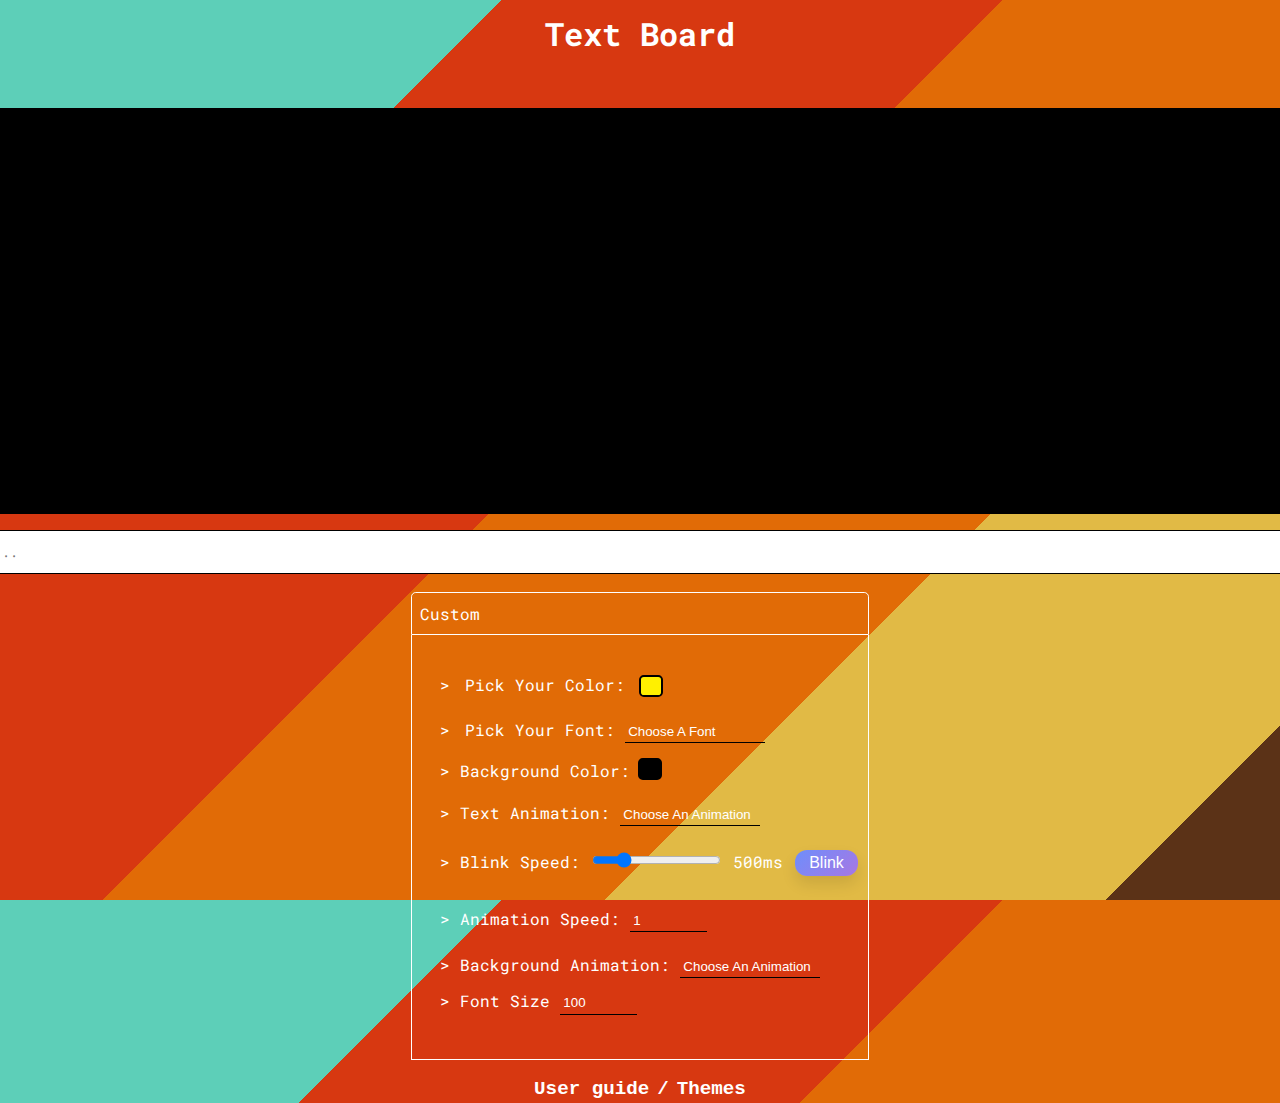
==== src/index.html @ efe5a63c "quality update" ====
<!DOCTYPE html>
<html lang="en">
  <head>
    <!-- Standard form -->
    <meta charset="UTF-8" />
    <meta name="viewport" content="width=device-width, initial-scale=1.0" />
    <meta http-equiv="X-UA-Compatible" content="ie=edge" />
    <title>LED Text Board</title>
    <meta name="description" content="typings.gg is a sleek and modern typing test website. it support many custom themes" />
    <!-- break  standard form -->
    
    <!-- link 2 file css for themes  -->
    <link rel="stylesheet" href="style.css" />
    <link id="theme" rel="stylesheet" href="themes/light.css" />
    <link rel="stylesheet" href="script/style-theme.css">

    <!-- break  -->

  </head>
  <body>
    <header><h1 class="title">Text Board</h1></header>
    <main>
      <div class="container">
        <!-- Display box -->
        <div class="outerbox" id="mycanvas">
          <canvas id="backgroundCanvas"></canvas>
          <canvas id="led-text"></canvas>
        </div>

        <!-- Input field and full screen buttons -->
        <div class="Input_Fullscreen">
          <input type="text" placeholder="Enter your text..." id="Input" />
          <button class="FSbutton">Full Screen</button>
        </div>
      </div>

      <!-- All of the buttons below the input button -->
      <div class="dropdown-menu">
        <input type="checkbox" id="CustomMenu" />
        <label for="CustomMenu">Custom</label>
        <div class="CustomContent">
          <ul>
            <li class="color">
              <span>Pick Your Color: </span>
              <input type="color" id="ColorPicker" value="#FFF000" />
            </li>  
            <li class="font">
              <span>Pick Your Font: </span>
              <select id="FontSelector">
                <option value="" class="default-option" disabled selected>
                  Choose A Font
                </option>
                <option class="danfo" value="danfo">Danfo</option>
                <option class="jaro" value="jaro">Jaro</option>
                <option class="asap" value="asap">Asap</option>
                <option class="ibm" value="ibm">IBM Plex Mono</option>
              </select>
            </li>
            <div class="SBC">
              <li>Background Color:</li>
              <input type="color" id="TCP" class="color-bg" value="#000000" />
            </div>
            <li class="animation">
              <span>Text Animation:</span>
              <select id="AnimSelector" onchange="ani_select()">
                <option value="empty" class="default-option" disabled selected>
                  Choose An Animation
                </option>
                <option value="scroll" id="scroll">Scroll</option>
                <option value="float" id="float">Float</option>
                <option value="reset" style="font-weight: bold" id="reset">Reset</option>
              </select>
            </li>

            <li class="BS">
              Blink Speed: <input type="range" id="slispeed" min="100" max="2000" step="100" value="500">
            <span id="speedValue">500</span>ms <button id="startBlinking">Blink</button>
            <br><br>
            <p id="blinkText"></p>

            <li class="AS">
              Animation Speed:
              <input type="number" name="" id="speed" min="1" value="1" />
            </li>
            <li class="BA">
              <span>Background Animation:</span>
              <select id="BGSelector" onchange="bg_select()">
                <option value="empty" class="default-option" disabled selected>
                  Choose An Animation
                </option>
                <option value="rect" id="R">Rectangles</option>
                <option value="flow" id="F">Flow Field</option>
              </select>
            </li>
            <li class="FS">
              <span>Font Size</span>
              <input type="number" name="" id="size" min="100" value="100"/>
            </li>
            </li>
          </ul>
        </div>
      </div>
    </main>
    <!-- themes function  -->
    <div id="theme-center" class="hidden"> 
      <!-- grayscale    -->
      <div class="back_themeArea">  
        <div id="left-wing" onClick="hideThemeCenter();">< back</div>
        <div id="theme-area"></div>
      </div> 
      <!-- break grayscale  -->
    </div>
    <div id="footer">
      <a href="https://github.com/briano1905/typings#typings" target="_blank" tabindex="3">User guide</a>/
      <div id="show-themes"class="button" onClick="showThemeCenter();" tabindex="4">Themes</div>
    </div>
    <!-- break themes function  -->
    <script src="script.js"></script>
    <script src="bg-animation/flowfield.js"></script>
    <script src="bg-animation/rectangles.js"></script>
    <script src="script/script-theme.js"></script>
  </body>
</html>
---- src/style.css ----
@import url("https://fonts.googleapis.com/css2?family=Roboto+Mono:ital,wght@0,100..700;1,100..700&display=swap");
@import url("https://fonts.googleapis.com/css2?family=Asap:ital,wght@0,100..900;1,100..900&family=Danfo&family=IBM+Plex+Mono:ital,wght@0,100;0,200;0,300;0,400;0,500;0,600;0,700;1,100;1,200;1,300;1,400;1,500;1,600;1,700&family=Jaro:opsz@6..72&display=swap");

body {
/* 
  display: flex;
  flex-direction: column;
  justify-content: space-between;
  height: 100vh;
  font-family: "Roboto Mono", monospace;

  margin: 0;
  min-height: 100vh;
  display: flex;
  flex-direction: column;
  align-items: center;
  justify-content: space-between;
  font-family: Roboto Mono;
  line-height: 1.6rem; */

  background: #5dcfb8; 
  background-image: linear-gradient(
    135deg,
    #5dcfb8 23%,
    #d73811 23%,
    #d73811 46%,
    #e16b06 46%,
    #e16b06 69%,
    #e1ba45 69%,
    #e1ba45 92%,
    #5b3217 92%
  );
  display: flex;
  flex-direction: column;
  justify-content: space-between;
  height: 100vh;
  font-family: "Roboto Mono", monospace;
  margin: 0;
  min-height: 100vh;
  align-items: center;
  line-height: 1.6rem;
}

/* Set background for website  */
.title {
  color: #ffffff;

}
.dropdown-menu label{
  color: #ffffff;
  border-color: #ffffff;
  border: 1px solid white;

}

.CustomContent {
  color: #ffffff;
  border-color: #ffffff;
  border: 1px solid white;

}
#FontSelector {
  color: #ffffff;
}
#AnimSelector {
  color: #ffffff;
}
#speed {
  color: #ffffff;
}
#footer {
  color: #ffffff;
}
#left-wing {
  color: white;
}

#size{
  color: white;
}

/* End  */

.container {
  display: flex;
  flex-direction: column;
  width: auto;
  padding-inline: 4rem;
}

.title {
  display: flex;
  flex-direction: row;
  justify-content: center;
  align-items: center;
}

/*outer box*/
.outerbox {
  position: relative; /* Changed to relative */
  display: flex;
  justify-content: center;
  align-items: center;
  border: 3px solid black;
  width: auto;
  height: 25rem;
  background-color: black; /* Initial background color */
  border-radius: 2rem;
  margin-top: 2.5rem;
  margin-bottom: 1rem;
  overflow: hidden; /* Added to prevent overflow */
}

/*LED Text*/
#led-text {
  position: absolute; /* Added to overlay on top of background canvas */
  color: black;
  width: 100%;
  height: 100%;
}

/* Background Canvas */
#backgroundCanvas {
  position: absolute; /* Added to ensure it fills the outer box */
  width: 100%;
  height: 100%;
}

/*Input text and fullscreen button*/
.Input_Fullscreen {
  display: flex;
  justify-content: space-evenly;
  align-items: center;
  width: 100%;
}


#Input {
  width: 91rem;
  height: 2rem;
  font-family: "Roboto Mono", monospace;
  border: 1px solid black;
  border-radius: 0.3rem;
  padding: 0.3rem;
  transition: all 1s;
}

.FSbutton {
  font-family: "Roboto Mono", monospace;
  height: 2.7rem;
  padding: 0.3rem;
  border: 1px solid black;
  border-radius: 0.3rem;
  font-weight: bold;
  background-color: white;
  transition: all 0.3s;
  margin-left: 1rem;
}

/*Input field effect*/
#Input:not(:placeholder-shown) {
  background-color: whitesmoke;
  font-weight: bold;
}

#Input:focus {
  outline: none;
  box-shadow: 3px 3px 3px grey;
}

/*button effects*/
.FSbutton:hover {
  box-shadow: 3px 3px 3px grey;
}

.FSbutton:active {
  box-shadow: 0px 0px 0px;
  background-color: grey;
  transition-duration: 0.3s;
  color: white;
}

.FSbutton:focus {
  outline: none;
  box-shadow: 3px 3px 3px grey;
}

/*Dropdown Menu*/
.dropdown-menu {
  padding: 0.5rem;
  padding-inline: 3.5rem;
  margin: 0.6rem;
  width: auto;
  display: flex;
  flex-direction: column;
  justify-self: center;
}

.dropdown-menu ul {
  list-style-type: "> ";
}

.dropdown-menu label {
  cursor: pointer;
  /* border: 1px solid black; */
  padding: 0.5rem;
  border-radius: 0.3rem 0.3rem 0 0;
  width: auto;
}

.CustomContent {
  display: flex;
  flex-direction: row;
  padding: 0.5rem;
  /* border: 1px solid black; */
  border-top: 0px;
  max-height: auto;
}

#CustomMenu {
  display: none; /*hide checkbox */
}

/*Content*/
/*Color Picker*/
.color {
  padding: 0.3rem;
  margin-bottom: 10px;
}

#ColorPicker {
  position: relative;
  top: 6px;
  appearance: none;
  -moz-appearance: none;
  -webkit-appearance: none;
  background-color: transparent;
  cursor: pointer;
  height: 2rem;
  width: 2rem;
  border: none;
}

#ColorPicker::-webkit-color-swatch {
  border: 2px solid black;
  border-radius: 0.3rem;
}

#ColorPicker::-moz-color-swatch {
  border: 2px solid black;
  border-radius: 0.3rem;
}

.font {
  padding: 0.3rem;
  margin-bottom: 10px;
}

/*Font Selector*/
#FontSelector {
  border: none;
  appearance: none;
  -moz-appearance: none;
  -webkit-appearance: none;
  background-color: transparent;
  border-bottom: 1.5px solid black;
  padding: 0.2rem;
  cursor: pointer;
  width: 140px;
}

#FontSelector:focus {
  outline: none;
  border-bottom: 2px solid skyblue;
}

/*Font Type*/
.danfo {
  font-family: "Danfo", sans-serif;
}

.jaro {
  font-family: "Jaro", sans-serif;
}

.asap {
  font-family: "Asap", sans-serif;
  font-weight: 600;
}

.ibm {
  font-family: "IBM Plex Mono", monospace;
}

#AnimSelector {
  border: none;
  appearance: none;
  -moz-appearance: none;
  -webkit-appearance: none;
  background-color: transparent;
  border-bottom: 1.5px solid black;
  padding: 0.2rem;
  cursor: pointer;
  width: 140px;
}

#AnimSelector:focus {
  outline: none;
  border-bottom: 2px solid skyblue;
}

#speed {
  margin-bottom: 10px;
  border: none;
  appearance: none;
  -moz-appearance: none;
  -webkit-appearance: none;
  background-color: transparent;
  border-bottom: 1.5px solid black;
  padding: 0.2rem;
  width: 70px;
}

#speed:focus {
  outline: none;
  border-bottom: 2px solid skyblue;
}

footer {
  position: static;
  display: flex;
  flex-direction: column;
  align-items: center;
  justify-content: center; /* Add the missing value here */
  font-family: "Roboto Mono", monospace;
  padding: 1rem;
}

.SBC {
  display: flex;
  margin-bottom: 10px;
}

#TCP {
  position: relative;
  appearance: none;
  -moz-appearance: none;
  -webkit-appearance: none;
  background-color: transparent;
  height: 2rem;
  width: 2rem;
  border: none;
  bottom: 5px;
  margin-left: 4px;
}

#TCP::-webkit-color-swatch {
  border: 2px solid black;
  border-radius: 0.3rem;
}

#TCP::-moz-color-swatch {
  border: 2px solid black;
  border-radius: 0.3rem;
}

.animation {
  margin-bottom: 10px;
}

.BS{
  padding-top: 10px;
}

.AS {
  margin-bottom: 10px;
}

.BA {
  margin-bottom: 10px;
}

#BGSelector {
  border: none;
  appearance: none;
  -moz-appearance: none;
  -webkit-appearance: none;
  background-color: transparent;
  border-bottom: 1.5px solid black;
  padding: 0.2rem;
  width: 140px;
  color: white ;
}

#BGSelector:focus {
  outline: none;
  border-bottom: 2px solid skyblue;
}

#size {
  border: none;
  appearance: none;
  -moz-appearance: none;
  -webkit-appearance: none;
  background-color: transparent;
  border-bottom: 1.5px solid black;
  padding: 0.2rem;
  width: 70px;
}

#size:focus {
  outline: none;
  border-bottom: 2px solid skyblue;
}

.FS {
  margin-bottom: 20px;
}
.danfo {
  color: black;
}
.jaro {
  color: black;
}
.asap{
  color: black;
}
.ibm {
  color: black;
}
#scroll {
  color: black;
}
#float {
  color: black;
}
#reset {
  color: black;
}
#R {
  color: black;
}
#F {
  color: black;
}

#startBlinking {
  background: linear-gradient(135deg, #6e8efb, #a777e3);
  border: none;
  color: white;
  padding: 4px 14px;
  text-align: center;
  text-decoration: none;
  display: inline-block;
  font-size: 16px;
  margin: 4px 2px;
  cursor: pointer;
  border-radius: 12px;
  transition: background 0.3s, transform 0.3s, box-shadow 0.3s;
  box-shadow: 0 8px 15px rgba(0, 0, 0, 0.1);
}

#startBlinking:hover {
  background: linear-gradient(135deg, #a777e3, #6e8efb);
  transform: scale(1.1);
  box-shadow: 0 12px 20px rgba(0, 0, 0, 0.2);
}

#blinkText {
  font-size: 24px;
  font-weight: bold;
  color: #333;
  display: none;
}
---- src/script/style-theme.css ----
/* import theme */

 /* button back on when pop up */
 *[onclick] {
    cursor: pointer;
  }

  #theme-center {
    position: absolute;
    min-height: 120%;
    min-width: 100%;
    fill: rgb(70, 66, 66);
    background-color: rgba(50, 51, 50, 0.5); /* Green background with 50% opacity */
  }

  .back_themeArea {
    display: flex;
    margin-top: 67px;
    flex-direction: column;
    justify-content: center; /* Center items vertically */
    align-items: center; /* Center items horizontally */
}

#left-wing {
    align-self: flex-start; /* Align < back to the start */
    margin-bottom: auto; /* Push it to the top */
    margin-left: 200px; /* Adjust as needed for spacing */
    cursor: pointer; /* Make it look clickable */
}


  
  #theme-area{
    margin-top: 1rem;
    padding: 1.4rem 1rem;
    border-radius: 0.4rem;
    background: #eaeaea;
    display: grid;
    grid-gap: 1rem;
    grid-template-columns: 1fr 1fr 1fr 1fr;
    height: 38vh;
    width: 100rem;

  }
  
  .theme-button{
    padding: 1rem 0;
    background: gray;
    border-radius: 0.4rem;
    text-align: center;
    font-size: .8rem;
  }
  
  .theme-button:hover{
    cursor: pointer;
    box-shadow: inset 0 0 100px 100px rgba(255, 255, 255, 0.2);
  }
  
  #footer {
    margin-bottom: 1.2rem;
    display: flex;
    font-size: larger;
    font-weight: 800;
    font-family: 'Courier New', Courier, monospace;
  }
  
  #footer *{
    text-decoration: none;
    margin: 0 .5rem;
    color: inherit;
  }
  
  #footer .button{
    cursor: pointer;
  }
  
  #footer a:visited{
    color: unset;
  }
  
  .hidden{ 
    display: none !important;
  }
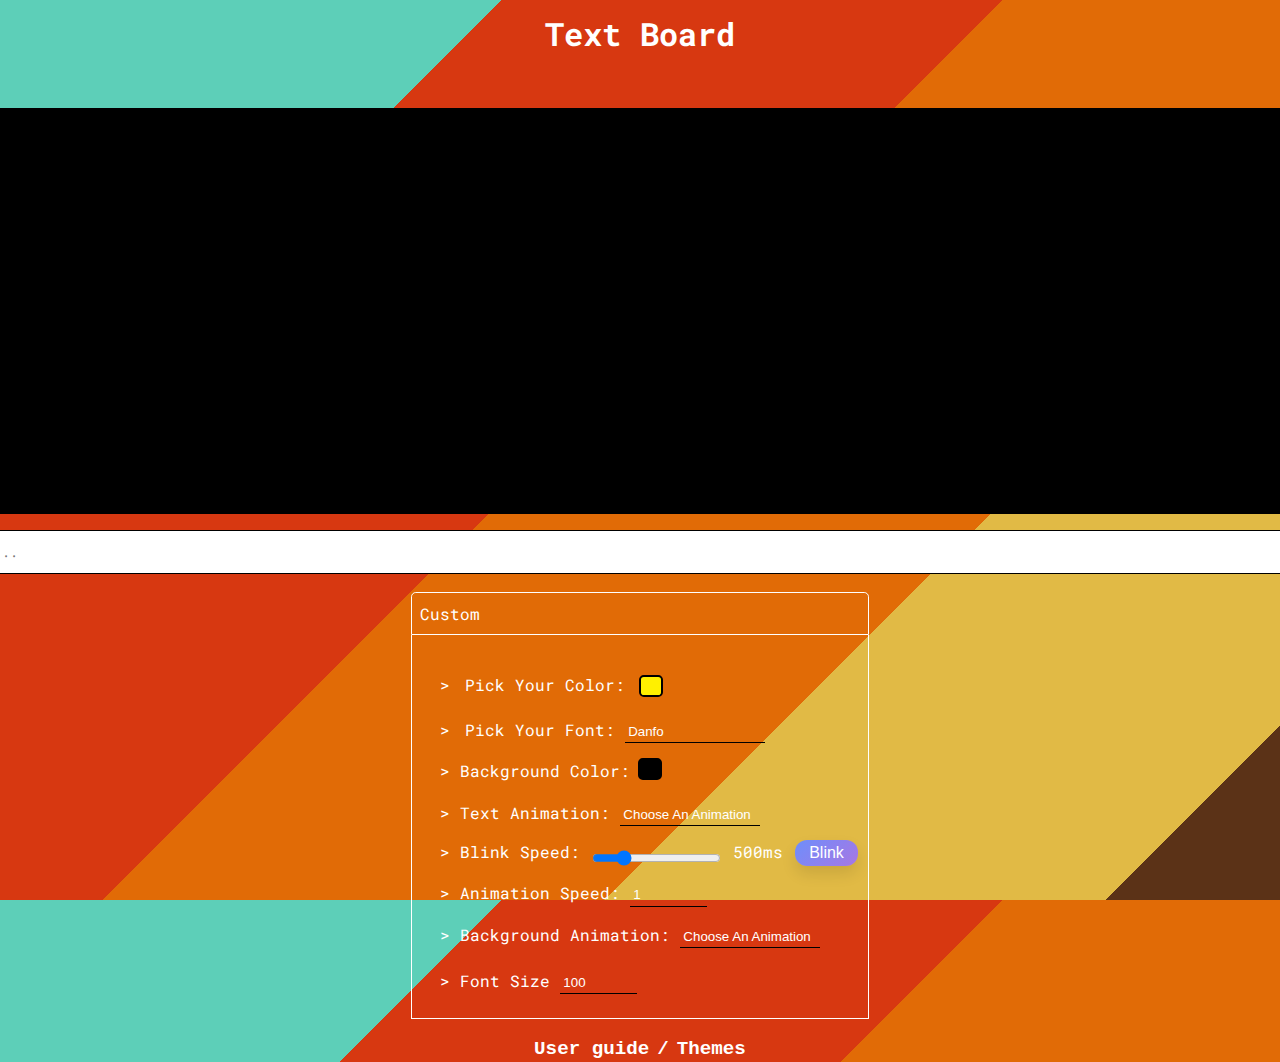
==== commit b70f85bc: "change option to option-group on font selector" ====
--- a/src/index.html
+++ b/src/index.html
@@ -43,17 +43,18 @@
             <li class="color">
               <span>Pick Your Color: </span>
               <input type="color" id="ColorPicker" value="#FFF000" />
-            </li>  
+            </li>
             <li class="font">
               <span>Pick Your Font: </span>
               <select id="FontSelector">
-                <option value="" class="default-option" disabled selected>
-                  Choose A Font
-                </option>
-                <option class="danfo" value="danfo">Danfo</option>
-                <option class="jaro" value="jaro">Jaro</option>
-                <option class="asap" value="asap">Asap</option>
-                <option class="ibm" value="ibm">IBM Plex Mono</option>
+                <optgroup label="Choose A Font" class="choose_a-font">
+                  <option class="danfo" value="danfo">Danfo</option>
+                  <option class="jaro" value="jaro">Jaro</option>
+                  <option class="asap" value="asap">Asap</option>
+                  <option class="ibm" value="ibm">IBM Plex Mono</option>
+                </optgroup>
+                <optgroup label="Text Effect" class="text_animation">
+                </optgroup>
               </select>
             </li>
             <div class="SBC">
@@ -75,7 +76,6 @@
             <li class="BS">
               Blink Speed: <input type="range" id="slispeed" min="100" max="2000" step="100" value="500">
             <span id="speedValue">500</span>ms <button id="startBlinking">Blink</button>
-            <br><br>
             <p id="blinkText"></p>
 
             <li class="AS">
--- a/src/style.css
+++ b/src/style.css
@@ -365,19 +365,17 @@
 }
 
 .animation {
-  margin-bottom: 10px;
-}
-
-.BS{
-  padding-top: 10px;
-}
-
+  margin-top: 10px;
+}
+.BS {
+  margin-top: 10px;
+}
 .AS {
-  margin-bottom: 10px;
+  margin-top: 10px;
 }
 
 .BA {
-  margin-bottom: 10px;
+  margin-top: 5px;
 }
 
 #BGSelector {
@@ -414,7 +412,7 @@
 }
 
 .FS {
-  margin-bottom: 20px;
+  margin-top: 20px;
 }
 .danfo {
   color: black;
@@ -472,8 +470,20 @@
   color: #333;
   display: none;
 }
-
-
-
-
-
+#slispeed {
+  position: relative;
+  top: 8px;
+}
+.text_animation {
+  color: black;
+  font-style: normal;
+}
+.choose_a-font {
+  color: black;
+  font-style: normal;
+}
+
+
+
+
+
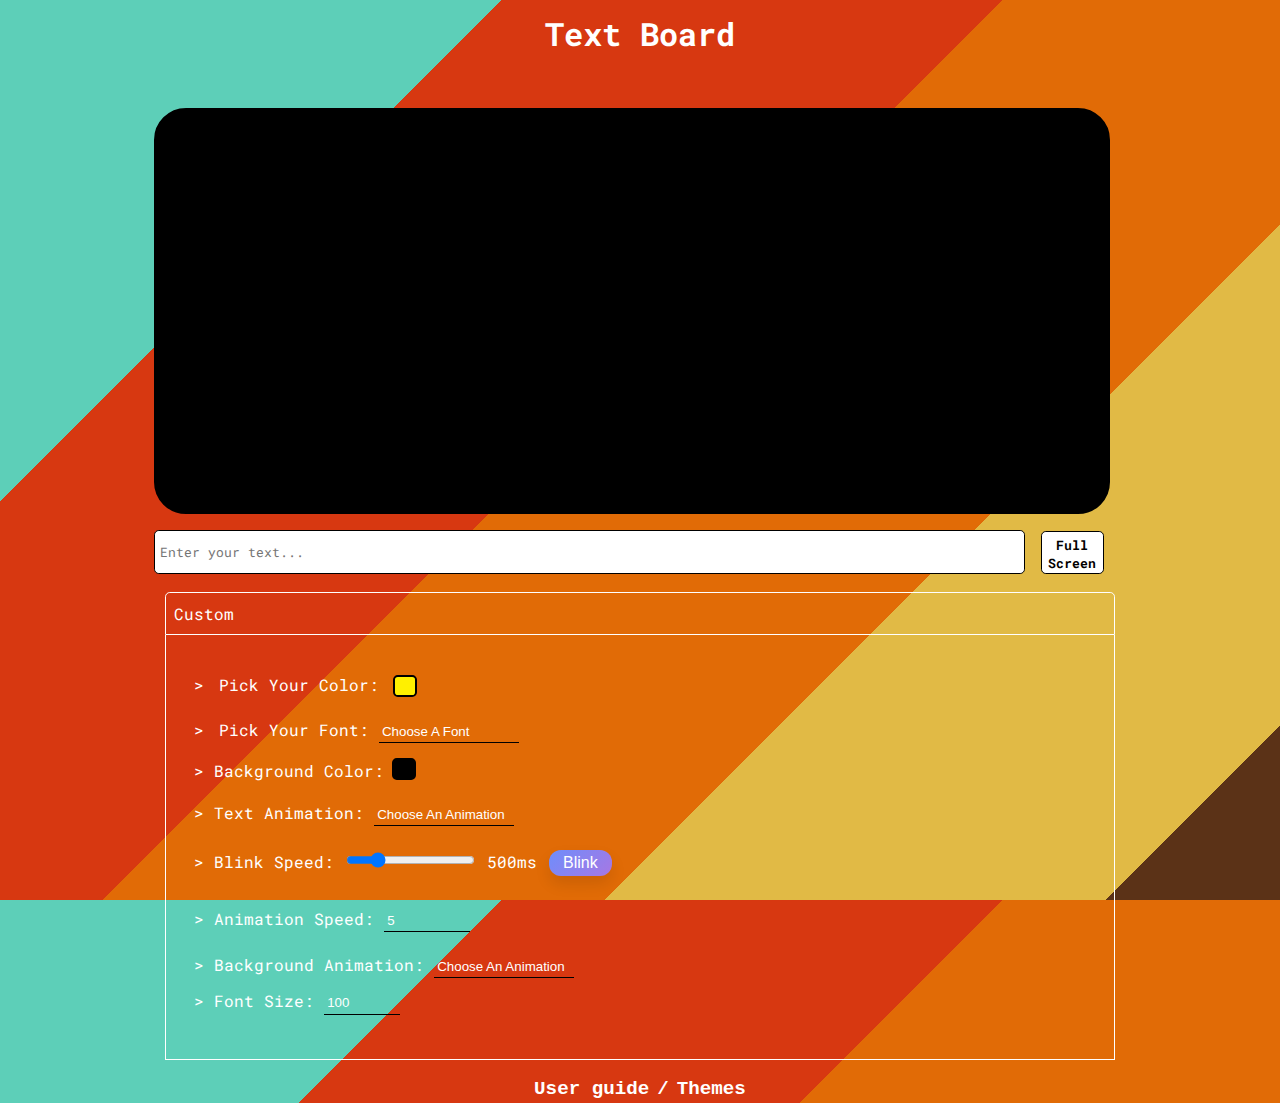
==== commit 999dff5e: "responsive and organization" ====
--- a/src/index.html
+++ b/src/index.html
@@ -43,18 +43,17 @@
             <li class="color">
               <span>Pick Your Color: </span>
               <input type="color" id="ColorPicker" value="#FFF000" />
-            </li>
+            </li>  
             <li class="font">
               <span>Pick Your Font: </span>
               <select id="FontSelector">
-                <optgroup label="Choose A Font" class="choose_a-font">
-                  <option class="danfo" value="danfo">Danfo</option>
-                  <option class="jaro" value="jaro">Jaro</option>
-                  <option class="asap" value="asap">Asap</option>
-                  <option class="ibm" value="ibm">IBM Plex Mono</option>
-                </optgroup>
-                <optgroup label="Text Effect" class="text_animation">
-                </optgroup>
+                <option value="" class="default-option" disabled selected>
+                  Choose A Font
+                </option>
+                <option class="danfo" value="danfo">Danfo</option>
+                <option class="jaro" value="jaro">Jaro</option>
+                <option class="asap" value="asap">Asap</option>
+                <option class="ibm" value="ibm">IBM Plex Mono</option>
               </select>
             </li>
             <div class="SBC">
@@ -76,11 +75,12 @@
             <li class="BS">
               Blink Speed: <input type="range" id="slispeed" min="100" max="2000" step="100" value="500">
             <span id="speedValue">500</span>ms <button id="startBlinking">Blink</button>
+            <br><br>
             <p id="blinkText"></p>
 
             <li class="AS">
               Animation Speed:
-              <input type="number" name="" id="speed" min="1" value="1" />
+              <input type="number" name="" id="speed" min="1" value="5" />
             </li>
             <li class="BA">
               <span>Background Animation:</span>
@@ -93,7 +93,7 @@
               </select>
             </li>
             <li class="FS">
-              <span>Font Size</span>
+              <span>Font Size: </span>
               <input type="number" name="" id="size" min="100" value="100"/>
             </li>
             </li>
@@ -119,5 +119,8 @@
     <script src="bg-animation/flowfield.js"></script>
     <script src="bg-animation/rectangles.js"></script>
     <script src="script/script-theme.js"></script>
+    <script src="text-animation/float.js"></script>
+    <script src="text-animation/scroll.js"></script>
+    <script src="text-effect/blink.js"></script>
   </body>
 </html>--- a/src/style.css
+++ b/src/style.css
@@ -2,7 +2,7 @@
 @import url("https://fonts.googleapis.com/css2?family=Asap:ital,wght@0,100..900;1,100..900&family=Danfo&family=IBM+Plex+Mono:ital,wght@0,100;0,200;0,300;0,400;0,500;0,600;0,700;1,100;1,200;1,300;1,400;1,500;1,600;1,700&family=Jaro:opsz@6..72&display=swap");
 
 body {
-/* 
+  /* 
   display: flex;
   flex-direction: column;
   justify-content: space-between;
@@ -18,7 +18,7 @@
   font-family: Roboto Mono;
   line-height: 1.6rem; */
 
-  background: #5dcfb8; 
+  background: #5dcfb8;
   background-image: linear-gradient(
     135deg,
     #5dcfb8 23%,
@@ -44,20 +44,17 @@
 /* Set background for website  */
 .title {
   color: #ffffff;
-
-}
-.dropdown-menu label{
+}
+.dropdown-menu label {
   color: #ffffff;
   border-color: #ffffff;
   border: 1px solid white;
-
 }
 
 .CustomContent {
   color: #ffffff;
   border-color: #ffffff;
   border: 1px solid white;
-
 }
 #FontSelector {
   color: #ffffff;
@@ -75,7 +72,7 @@
   color: white;
 }
 
-#size{
+#size {
   color: white;
 }
 
@@ -134,7 +131,6 @@
   width: 100%;
 }
 
-
 #Input {
   width: 91rem;
   height: 2rem;
@@ -197,7 +193,8 @@
 }
 
 .dropdown-menu ul {
-  list-style-type: "> ";
+  list-style-type: "> " !important;
+  list-style-position: outside;
 }
 
 .dropdown-menu label {
@@ -318,7 +315,7 @@
   background-color: transparent;
   border-bottom: 1.5px solid black;
   padding: 0.2rem;
-  width: 70px;
+  width: 80px;
 }
 
 #speed:focus {
@@ -365,17 +362,19 @@
 }
 
 .animation {
-  margin-top: 10px;
-}
+  margin-bottom: 10px;
+}
+
 .BS {
-  margin-top: 10px;
-}
+  padding-top: 10px;
+}
+
 .AS {
-  margin-top: 10px;
+  margin-bottom: 10px;
 }
 
 .BA {
-  margin-top: 5px;
+  margin-bottom: 10px;
 }
 
 #BGSelector {
@@ -387,7 +386,7 @@
   border-bottom: 1.5px solid black;
   padding: 0.2rem;
   width: 140px;
-  color: white ;
+  color: white;
 }
 
 #BGSelector:focus {
@@ -412,7 +411,7 @@
 }
 
 .FS {
-  margin-top: 20px;
+  margin-bottom: 20px;
 }
 .danfo {
   color: black;
@@ -420,7 +419,7 @@
 .jaro {
   color: black;
 }
-.asap{
+.asap {
   color: black;
 }
 .ibm {
@@ -470,20 +469,75 @@
   color: #333;
   display: none;
 }
-#slispeed {
-  position: relative;
-  top: 8px;
-}
-.text_animation {
-  color: black;
-  font-style: normal;
-}
-.choose_a-font {
-  color: black;
-  font-style: normal;
-}
-
-
-
-
-
+
+@media (max-width: 1540px) {
+  main {
+    width: 1400px;
+  }
+  .outerbox,
+  .Input_Fullscreen,
+  .dropdown-menu {
+    width: 1300px;
+  }
+}
+
+@media (max-width: 1280px) {
+  main {
+    width: 1100px;
+  }
+  .outerbox,
+  .Input_Fullscreen,
+  .dropdown-menu {
+    width: 950px;
+  }
+}
+
+@media (max-width: 975px) {
+  main {
+    width: 930px;
+  }
+  .outerbox,
+  .Input_Fullscreen,
+  .dropdown-menu {
+    width: 930px;
+  }
+}
+
+@media (max-width: 930px) {
+  body {
+    width: 900px;
+  }
+
+  main {
+    width: 900px;
+  }
+
+  .outerbox,
+  .Input_Fullscreen,
+  .dropdown-menu {
+    width: 900px;
+  }
+}
+
+@media (max-width: 666px) {
+  main {
+    width: 600px;
+  }
+  .outerbox,
+  .Input_Fullscreen,
+  .dropdown-menu {
+    width: 500px;
+  }
+}
+
+@media (max-width: 464px) {
+  main {
+    width: 430px;
+  }
+  .outerbox,
+  .Input_Fullscreen,
+  .dropdown-menu {
+    width: 400px;
+    overflow: visible;
+  }
+}
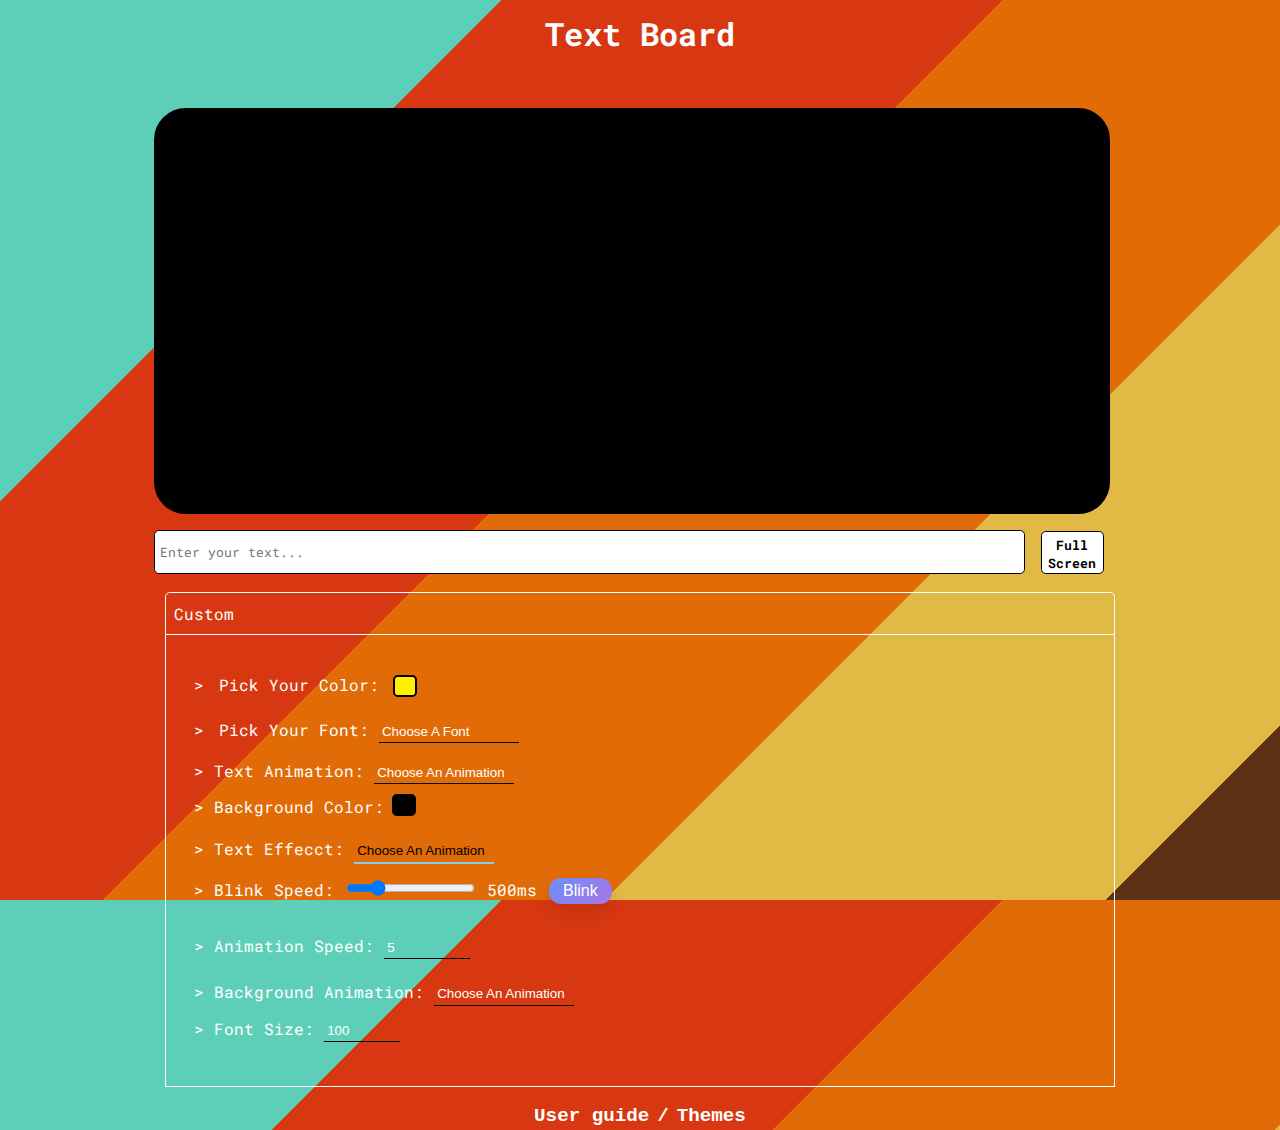
==== commit c0ebd62a: "text effects" ====
--- a/src/index.html
+++ b/src/index.html
@@ -56,10 +56,7 @@
                 <option class="ibm" value="ibm">IBM Plex Mono</option>
               </select>
             </li>
-            <div class="SBC">
-              <li>Background Color:</li>
-              <input type="color" id="TCP" class="color-bg" value="#000000" />
-            </div>
+
             <li class="animation">
               <span>Text Animation:</span>
               <select id="AnimSelector" onchange="ani_select()">
@@ -69,6 +66,22 @@
                 <option value="scroll" id="scroll">Scroll</option>
                 <option value="float" id="float">Float</option>
                 <option value="reset" style="font-weight: bold" id="reset">Reset</option>
+              </select>
+            </li>
+
+            <div class="SBC">
+              <li>Background Color:</li>
+              <input type="color" id="TCP" class="color-bg" value="#000000" />
+            </div>
+
+            <li class="effect">
+              <span>Text Effecct: </span>
+              <select id="text-effect" onchange="effect_selector()">
+                <option value="empty" class="default-option" disabled selected>
+                  Choose An Animation
+                </option>
+                <option value="wobble" id="wob"> Wobble </option>
+                <option value="txt3D"> 3D Text </option>
               </select>
             </li>
 
@@ -90,10 +103,11 @@
                 </option>
                 <option value="rect" id="R">Rectangles</option>
                 <option value="flow" id="F">Flow Field</option>
+                <option value="firework" id="FW">Firework</option>
               </select>
             </li>
             <li class="FS">
-              <span>Font Size: </span>
+              <span>Font Size: </span>  
               <input type="number" name="" id="size" min="100" value="100"/>
             </li>
             </li>
@@ -118,9 +132,12 @@
     <script src="script.js"></script>
     <script src="bg-animation/flowfield.js"></script>
     <script src="bg-animation/rectangles.js"></script>
+    <script src="bg-animation/firework.js"></script>
     <script src="script/script-theme.js"></script>
     <script src="text-animation/float.js"></script>
     <script src="text-animation/scroll.js"></script>
     <script src="text-effect/blink.js"></script>
+    <script src="text-effect/wobble.js"></script>
+    <script src="text-effect/txt3D.js"></script>
   </body>
 </html>--- a/src/style.css
+++ b/src/style.css
@@ -306,6 +306,23 @@
   border-bottom: 2px solid skyblue;
 }
 
+#text-effect{
+  border: none;
+  appearance: none;
+  -moz-appearance: none;
+  -webkit-appearance: none;
+  background-color: transparent;
+  border-bottom: 1.5px solid black;
+  padding: 0.2rem;
+  cursor: pointer;
+  width: 140px;
+}
+
+#text-effect{
+  outline: none;
+  border-bottom: 2px solid skyblue;
+}
+
 #speed {
   margin-bottom: 10px;
   border: none;
@@ -441,6 +458,13 @@
   color: black;
 }
 
+  
+#FW{
+  color: black;
+}
+#wob{
+  color: black;
+}
 #startBlinking {
   background: linear-gradient(135deg, #6e8efb, #a777e3);
   border: none;
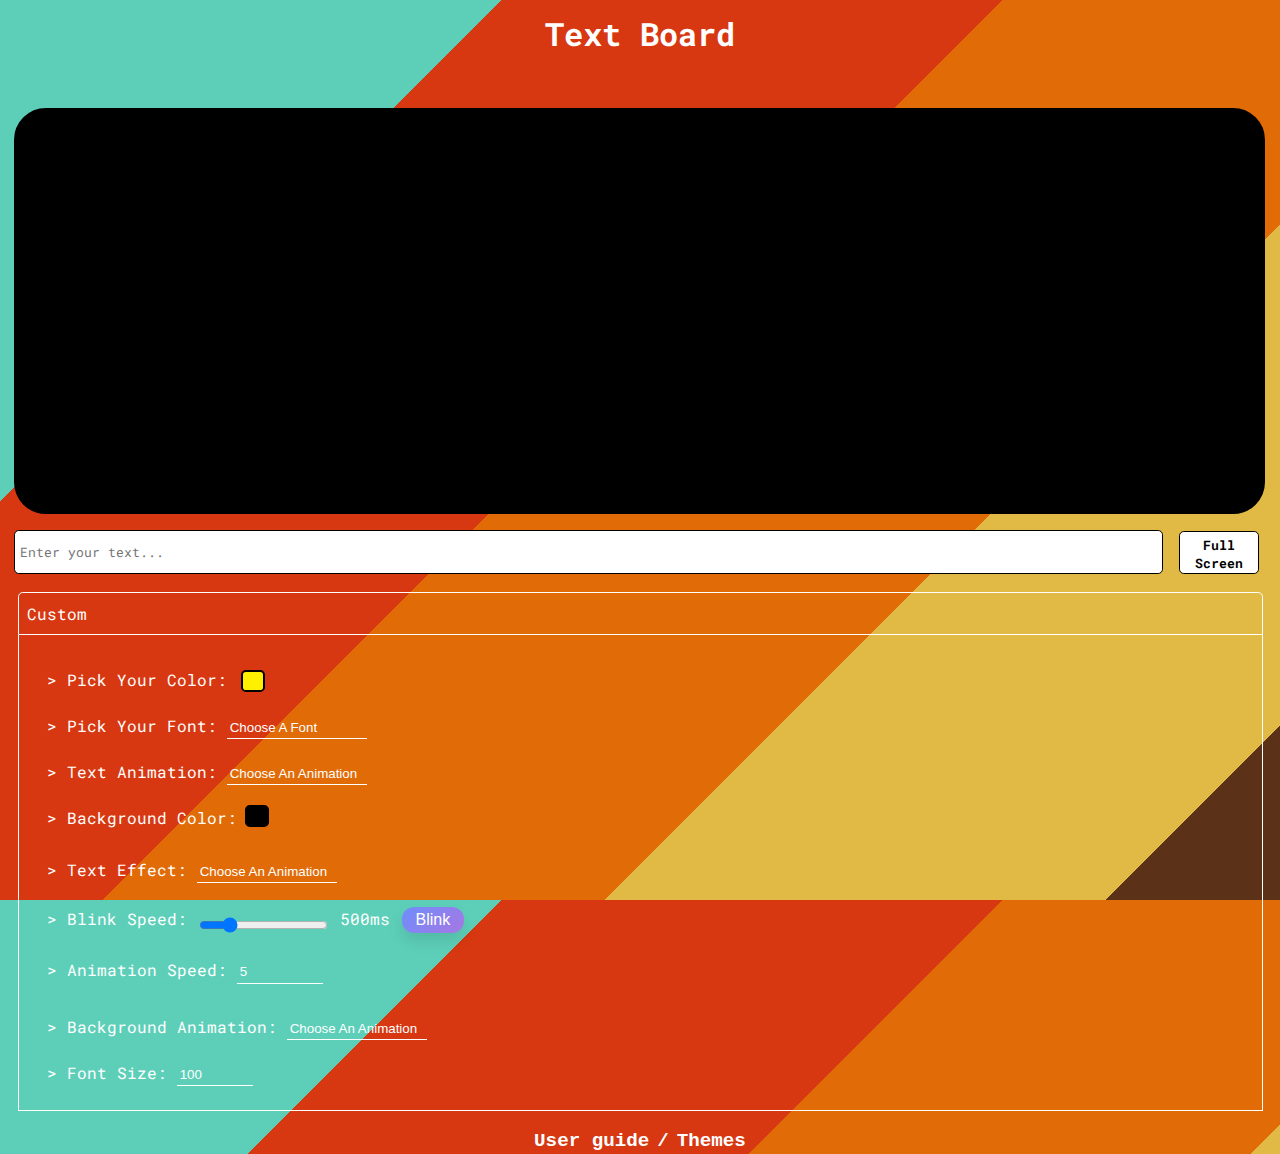
==== commit 839d6d6e: "responsive" ====
--- a/src/index.html
+++ b/src/index.html
@@ -68,29 +68,24 @@
                 <option value="reset" style="font-weight: bold" id="reset">Reset</option>
               </select>
             </li>
-
             <div class="SBC">
               <li>Background Color:</li>
               <input type="color" id="TCP" class="color-bg" value="#000000" />
             </div>
-
             <li class="effect">
-              <span>Text Effecct: </span>
-              <select id="text-effect" onchange="effect_selector()">
+              <span>Text Effect: </span>
+              <select id="text-effect" onchange="effect_selector()" class="text-effect">
                 <option value="empty" class="default-option" disabled selected>
                   Choose An Animation
                 </option>
                 <option value="wobble" id="wob"> Wobble </option>
-                <option value="txt3D"> 3D Text </option>
               </select>
             </li>
 
             <li class="BS">
               Blink Speed: <input type="range" id="slispeed" min="100" max="2000" step="100" value="500">
             <span id="speedValue">500</span>ms <button id="startBlinking">Blink</button>
-            <br><br>
             <p id="blinkText"></p>
-
             <li class="AS">
               Animation Speed:
               <input type="number" name="" id="speed" min="1" value="5" />
@@ -125,7 +120,7 @@
       <!-- break grayscale  -->
     </div>
     <div id="footer">
-      <a href="https://github.com/briano1905/typings#typings" target="_blank" tabindex="3">User guide</a>/
+      <a href="https://github.com/briano1905/typings#typings" target="_blank" tabindex="3" class="user_guide">User guide</a>/
       <div id="show-themes"class="button" onClick="showThemeCenter();" tabindex="4">Themes</div>
     </div>
     <!-- break themes function  -->
@@ -138,6 +133,5 @@
     <script src="text-animation/scroll.js"></script>
     <script src="text-effect/blink.js"></script>
     <script src="text-effect/wobble.js"></script>
-    <script src="text-effect/txt3D.js"></script>
   </body>
 </html>--- a/src/style.css
+++ b/src/style.css
@@ -218,13 +218,6 @@
   display: none; /*hide checkbox */
 }
 
-/*Content*/
-/*Color Picker*/
-.color {
-  padding: 0.3rem;
-  margin-bottom: 10px;
-}
-
 #ColorPicker {
   position: relative;
   top: 6px;
@@ -249,8 +242,7 @@
 }
 
 .font {
-  padding: 0.3rem;
-  margin-bottom: 10px;
+  margin-top: 20px;
 }
 
 /*Font Selector*/
@@ -260,7 +252,7 @@
   -moz-appearance: none;
   -webkit-appearance: none;
   background-color: transparent;
-  border-bottom: 1.5px solid black;
+  border-bottom: 1.5px solid white;
   padding: 0.2rem;
   cursor: pointer;
   width: 140px;
@@ -295,30 +287,13 @@
   -moz-appearance: none;
   -webkit-appearance: none;
   background-color: transparent;
-  border-bottom: 1.5px solid black;
+  border-bottom: 1.5px solid white;
   padding: 0.2rem;
   cursor: pointer;
   width: 140px;
 }
 
 #AnimSelector:focus {
-  outline: none;
-  border-bottom: 2px solid skyblue;
-}
-
-#text-effect{
-  border: none;
-  appearance: none;
-  -moz-appearance: none;
-  -webkit-appearance: none;
-  background-color: transparent;
-  border-bottom: 1.5px solid black;
-  padding: 0.2rem;
-  cursor: pointer;
-  width: 140px;
-}
-
-#text-effect{
   outline: none;
   border-bottom: 2px solid skyblue;
 }
@@ -330,7 +305,7 @@
   -moz-appearance: none;
   -webkit-appearance: none;
   background-color: transparent;
-  border-bottom: 1.5px solid black;
+  border-bottom: 1.5px solid white;
   padding: 0.2rem;
   width: 80px;
 }
@@ -349,10 +324,12 @@
   font-family: "Roboto Mono", monospace;
   padding: 1rem;
 }
-
 .SBC {
   display: flex;
-  margin-bottom: 10px;
+  margin-top: 20px;
+}
+.effect {
+  margin-top: 20px;
 }
 
 #TCP {
@@ -377,21 +354,16 @@
   border: 2px solid black;
   border-radius: 0.3rem;
 }
-
-.animation {
-  margin-bottom: 10px;
-}
-
 .BS {
-  padding-top: 10px;
+  margin-top: 20px;
 }
 
 .AS {
-  margin-bottom: 10px;
+  margin-top: 20px;
 }
 
 .BA {
-  margin-bottom: 10px;
+  margin-top: 20px;
 }
 
 #BGSelector {
@@ -400,7 +372,7 @@
   -moz-appearance: none;
   -webkit-appearance: none;
   background-color: transparent;
-  border-bottom: 1.5px solid black;
+  border-bottom: 1.5px solid white;
   padding: 0.2rem;
   width: 140px;
   color: white;
@@ -417,7 +389,7 @@
   -moz-appearance: none;
   -webkit-appearance: none;
   background-color: transparent;
-  border-bottom: 1.5px solid black;
+  border-bottom: 1.5px solid white;
   padding: 0.2rem;
   width: 70px;
 }
@@ -427,8 +399,23 @@
   border-bottom: 2px solid skyblue;
 }
 
+#slispeed {
+  position: relative;
+  top: 8px;
+}
+.choose_a-font {
+  color: black;
+  font-style: normal;
+}
+.text_animation {
+  color: black;
+  font-style: normal;
+}
 .FS {
-  margin-bottom: 20px;
+  margin-top: 20px;
+}
+.animation {
+  margin-top: 20px;
 }
 .danfo {
   color: black;
@@ -458,13 +445,7 @@
   color: black;
 }
 
-  
-#FW{
-  color: black;
-}
-#wob{
-  color: black;
-}
+
 #startBlinking {
   background: linear-gradient(135deg, #6e8efb, #a777e3);
   border: none;
@@ -493,41 +474,720 @@
   color: #333;
   display: none;
 }
-
-@media (max-width: 1540px) {
-  main {
+#text-effect {
+  color: white;
+}
+
+@media (max-width: 1560px) {
+  main {
+    width: 1600px;
+  }
+  .outerbox,
+  .Input_Fullscreen,
+  .dropdown-menu {
+    width: 1470px;
+  }
+  #theme-area {
+    margin-top: 1rem;
+    padding: 1.4rem 1rem;
+    border-radius: 0.4rem;
+    background: #eaeaea;
+    display: grid;
+    grid-gap: 1rem;
+    grid-template-columns: repeat(4, 1fr);
+    height: 38vh;
+    width: 100%; /* Changed to 100% for responsiveness */
+    max-width: 1470px; /* Ensure it doesn't exceed 1470px */
+    box-sizing: border-box;
+  }
+}
+
+@media (max-width: 1500px) {
+  main {
+    width: 1540px;
+  }
+  .outerbox,
+  .Input_Fullscreen,
+  .dropdown-menu {
     width: 1400px;
   }
+  #theme-area {
+    margin-top: 1rem;
+    padding: 1.4rem 1rem;
+    border-radius: 0.4rem;
+    background: #eaeaea;
+    display: grid;
+    grid-gap: 1rem;
+    grid-template-columns: repeat(4, 1fr);
+    height: 38vh;
+    width: 100%; /* Changed to 100% for responsiveness */
+    max-width: 1400px; /* Ensure it doesn't exceed 1470px */
+    box-sizing: border-box;
+  }
+}
+
+@media (max-width: 1415px) {
+  main {
+    width: 1485px;
+  }
+  .outerbox,
+  .Input_Fullscreen,
+  .dropdown-menu {
+    width: 1350px;
+  }
+  #theme-area {
+    margin-top: 1rem;
+    padding: 1.4rem 1rem;
+    border-radius: 0.4rem;
+    background: #eaeaea;
+    display: grid;
+    grid-gap: 1rem;
+    grid-template-columns: repeat(4, 1fr);
+    height: 38vh;
+    width: 100%; /* Changed to 100% for responsiveness */
+    max-width: 1350px; /* Ensure it doesn't exceed 1470px */
+    box-sizing: border-box;
+  }
+}
+@media (max-width: 1370px) {
+  main {
+    width: 1435px;
+  }
   .outerbox,
   .Input_Fullscreen,
   .dropdown-menu {
     width: 1300px;
   }
-}
-
-@media (max-width: 1280px) {
-  main {
-    width: 1100px;
-  }
-  .outerbox,
-  .Input_Fullscreen,
-  .dropdown-menu {
-    width: 950px;
-  }
-}
-
-@media (max-width: 975px) {
-  main {
+  #theme-area {
+    margin-top: 1rem;
+    padding: 1.4rem 1rem;
+    border-radius: 0.4rem;
+    background: #eaeaea;
+    display: grid;
+    grid-gap: 1rem;
+    grid-template-columns: repeat(4, 1fr);
+    height: 38vh;
+    width: 100%; /* Changed to 100% for responsiveness */
+    max-width: 1300px; /* Ensure it doesn't exceed 1470px */
+    box-sizing: border-box;
+  }
+}
+@media (max-width: 1320px) {
+  main {
+    width: 1380px;
+  }
+  .outerbox,
+  .Input_Fullscreen,
+  .dropdown-menu {
+    width: 1245px;
+  }
+  #theme-area {
+    margin-top: 1rem;
+    padding: 1.4rem 1rem;
+    border-radius: 0.4rem;
+    background: #eaeaea;
+    display: grid;
+    grid-gap: 1rem;
+    grid-template-columns: repeat(4, 1fr);
+    height: 38vh;
+    width: 100%; /* Changed to 100% for responsiveness */
+    max-width: 1245px; /* Ensure it doesn't exceed 1470px */
+    box-sizing: border-box;
+  }
+}
+@media (max-width: 1260px) {
+  main {
+    width: 1332px;
+  }
+  .outerbox,
+  .Input_Fullscreen,
+  .dropdown-menu {
+    width: 1190px;
+  }
+  #theme-area {
+    margin-top: 1rem;
+    padding: 1.4rem 1rem;
+    border-radius: 0.4rem;
+    background: #eaeaea;
+    display: grid;
+    grid-gap: 1rem;
+    grid-template-columns: repeat(4, 1fr);
+    height: 38vh;
+    width: 100%; /* Changed to 100% for responsiveness */
+    max-width: 1190px; /* Ensure it doesn't exceed 1470px */
+    box-sizing: border-box;
+  }
+}
+@media (max-width: 1210px) {
+  main {
+    width: 1300px;
+  }
+  .outerbox,
+  .Input_Fullscreen,
+  .dropdown-menu {
+    width: 1160px;
+  }
+  #theme-area {
+    margin-top: 1rem;
+    padding: 1.4rem 1rem;
+    border-radius: 0.4rem;
+    background: #eaeaea;
+    display: grid;
+    grid-gap: 1rem;
+    grid-template-columns: repeat(4, 1fr);
+    height: 38vh;
+    width: 100%; /* Changed to 100% for responsiveness */
+    max-width: 1160px; /* Ensure it doesn't exceed 1470px */
+    box-sizing: border-box;
+  }
+}
+@media (max-width: 1180px) {
+  main {
+    width: 1220px;
+  }
+  .outerbox,
+  .Input_Fullscreen,
+  .dropdown-menu {
+    width: 1080px;
+  }
+  #theme-area {
+    margin-top: 1rem;
+    padding: 1.4rem 1rem;
+    border-radius: 0.4rem;
+    background: #eaeaea;
+    display: grid;
+    grid-gap: 1rem;
+    grid-template-columns: repeat(4, 1fr);
+    height: 38vh;
+    width: 100%; /* Changed to 100% for responsiveness */
+    max-width: 1080px; /* Ensure it doesn't exceed 1470px */
+    box-sizing: border-box;
+  }
+}
+@media (max-width: 1100px) {
+  main {
+    width: 1190px;
+  }
+  .outerbox,
+  .Input_Fullscreen,
+  .dropdown-menu {
+    width: 1050px;
+  }
+  #theme-area {
+    margin-top: 1rem;
+    padding: 1.4rem 1rem;
+    border-radius: 0.4rem;
+    background: #eaeaea;
+    display: grid;
+    grid-gap: 1rem;
+    grid-template-columns: repeat(4, 1fr);
+    height: 38vh;
+    width: 100%; /* Changed to 100% for responsiveness */
+    max-width: 1050px; /* Ensure it doesn't exceed 1470px */
+    box-sizing: border-box;
+  }
+}
+@media (max-width: 1070px) {
+  main {
+    width: 1140px;
+  }
+  .outerbox,
+  .Input_Fullscreen,
+  .dropdown-menu {
+    width: 1000px;
+  }
+  #theme-area {
+    margin-top: 1rem;
+    padding: 1.4rem 1rem;
+    border-radius: 0.4rem;
+    background: #eaeaea;
+    display: grid;
+    grid-gap: 1rem;
+    grid-template-columns: repeat(4, 1fr);
+    height: 38vh;
+    width: 100%; /* Changed to 100% for responsiveness */
+    max-width: 1000px; /* Ensure it doesn't exceed 1470px */
+    box-sizing: border-box;
+  }
+}
+@media (max-width: 1020px) {
+  main {
+    width: 1070px;
+  }
+  .outerbox,
+  .Input_Fullscreen,
+  .dropdown-menu {
     width: 930px;
   }
-  .outerbox,
-  .Input_Fullscreen,
-  .dropdown-menu {
+  #theme-area {
+    margin-top: 1rem;
+    padding: 1.4rem 1rem;
+    border-radius: 0.4rem;
+    background: #eaeaea;
+    display: grid;
+    grid-gap: 1rem;
+    grid-template-columns: repeat(4, 1fr);
+    height: 38vh;
+    width: 100%; /* Changed to 100% for responsiveness */
+    max-width: 930px; /* Ensure it doesn't exceed 1470px */
+    box-sizing: border-box;
+  }
+}
+@media (max-width: 945px) {
+  main {
+    width: 1010px;
+  }
+  .outerbox,
+  .Input_Fullscreen,
+  .dropdown-menu {
+    width: 875px;
+  }
+  #theme-area {
+    margin-top: 1rem;
+    padding: 1.4rem 1rem;
+    border-radius: 0.4rem;
+    background: #eaeaea;
+    display: grid;
+    grid-gap: 1rem;
+    grid-template-columns: repeat(4, 1fr);
+    height: 38vh;
+    width: 100%; /* Changed to 100% for responsiveness */
+    max-width: 875px; /* Ensure it doesn't exceed 1470px */
+    box-sizing: border-box;
+  }
+}
+@media (max-width: 900px) {
+  main {
+    width: 1010px;
+  }
+  .outerbox,
+  .Input_Fullscreen,
+  .dropdown-menu {
+    width: 875px;
+  }
+  #theme-area {
+    margin-top: 1rem;
+    padding: 1.4rem 1rem;
+    border-radius: 0.4rem;
+    background: #eaeaea;
+    display: grid;
+    grid-gap: 1rem;
+    grid-template-columns: repeat(4, 1fr);
+    height: 38vh;
+    width: 100%; /* Changed to 100% for responsiveness */
+    max-width: 875px; /* Ensure it doesn't exceed 1470px */
+    box-sizing: border-box;
+  }
+}
+@media (max-width: 895px) {
+  main {
+    width: 975px;
+  }
+  .outerbox,
+  .Input_Fullscreen,
+  .dropdown-menu {
+    width: 840px;
+  }
+  #theme-area {
+    margin-top: 1rem;
+    padding: 1.4rem 1rem;
+    border-radius: 0.4rem;
+    background: #eaeaea;
+    display: grid;
+    grid-gap: 1rem;
+    grid-template-columns: repeat(4, 1fr);
+    height: 38vh;
+    width: 100%; /* Changed to 100% for responsiveness */
+    max-width: 840px; /* Ensure it doesn't exceed 1470px */
+    box-sizing: border-box;
+  }
+}
+@media (max-width: 859px) {
+  main {
+    width: 945px;
+  }
+  .outerbox,
+  .Input_Fullscreen,
+  .dropdown-menu {
+    width: 810px;
+  }
+  #theme-area {
+    margin-top: 1rem;
+    padding: 1.4rem 1rem;
+    border-radius: 0.4rem;
+    background: #eaeaea;
+    display: grid;
+    grid-gap: 1rem;
+    grid-template-columns: repeat(4, 1fr);
+    height: 38vh;
+    width: 100%; /* Changed to 100% for responsiveness */
+    max-width: 810px; /* Ensure it doesn't exceed 1470px */
+    box-sizing: border-box;
+  }
+}
+@media (max-width: 835px) {
+  main {
+    width: 890px;
+  }
+  .outerbox,
+  .Input_Fullscreen,
+  .dropdown-menu {
+    width: 752px;
+  }
+  #theme-area {
+    margin-top: 1rem;
+    padding: 1.4rem 1rem;
+    border-radius: 0.4rem;
+    background: #eaeaea;
+    display: grid;
+    grid-gap: 1rem;
+    grid-template-columns: repeat(4, 1fr);
+    height: 38vh;
+    width: 100%; /* Changed to 100% for responsiveness */
+    max-width: 752px; /* Ensure it doesn't exceed 1470px */
+    box-sizing: border-box;
+  }
+}
+@media (max-width: 770px) {
+  main {
+    width: 835px;
+  }
+  .outerbox,
+  .Input_Fullscreen,
+  .dropdown-menu {
+    width: 700px;
+  }
+  #theme-area {
+    margin-top: 1rem;
+    padding: 1.4rem 1rem;
+    border-radius: 0.4rem;
+    background: #eaeaea;
+    display: grid;
+    grid-gap: 1rem;
+    grid-template-columns: repeat(4, 1fr);
+    height: 38vh;
+    width: 100%; /* Changed to 100% for responsiveness */
+    max-width: 700px; /* Ensure it doesn't exceed 1470px */
+    box-sizing: border-box;
+  }
+}
+@media (max-width: 720px) {
+  main {
+    width: 800px;
+  }
+  .outerbox,
+  .Input_Fullscreen,
+  .dropdown-menu {
+    width: 660px;
+  }
+  #theme-area {
+    margin-top: 1rem;
+    padding: 1.4rem 1rem;
+    border-radius: 0.4rem;
+    background: #eaeaea;
+    display: grid;
+    grid-gap: 1rem;
+    grid-template-columns: repeat(4, 1fr);
+    height: 38vh;
+    width: 100%; /* Changed to 100% for responsiveness */
+    max-width: 660px; /* Ensure it doesn't exceed 1470px */
+    box-sizing: border-box;
+  }
+}
+@media (max-width: 673px) {
+  main {
+    width: 740px;
+  }
+  .outerbox,
+  .Input_Fullscreen,
+  .dropdown-menu {
+    width: 600px;
+  }
+  #theme-area {
+    margin-top: 1rem;
+    padding: 1.4rem 1rem;
+    border-radius: 0.4rem;
+    background: #eaeaea;
+    display: grid;
+    grid-gap: 1rem;
+    grid-template-columns: repeat(4, 1fr);
+    height: 38vh;
+    width: 100%; /* Changed to 100% for responsiveness */
+    max-width: 600px; /* Ensure it doesn't exceed 1470px */
+    box-sizing: border-box;
+  }
+}
+@media (max-width: 615px) {
+  main {
+    width: 690px;
+  }
+  .outerbox,
+  .Input_Fullscreen,
+  .dropdown-menu {
+    width: 550px;
+  }
+  #theme-area {
+    margin-top: 1rem;
+    padding: 1.4rem 1rem;
+    border-radius: 0.4rem;
+    background: #eaeaea;
+    display: grid;
+    grid-gap: 1rem;
+    grid-template-columns: repeat(4, 1fr);
+    height: 38vh;
+    width: 100%; /* Changed to 100% for responsiveness */
+    max-width: 550px; /* Ensure it doesn't exceed 1470px */
+    box-sizing: border-box;
+  }
+}
+@media (max-width: 560px) {
+  main {
+    width: 635px;
+  }
+  .outerbox,
+  .Input_Fullscreen,
+  .dropdown-menu {
+    width: 500px;
+  }
+  #theme-area {
+    margin-top: 1rem;
+    padding: 1.4rem 1rem;
+    border-radius: 0.4rem;
+    background: #eaeaea;
+    display: grid;
+    grid-gap: 1rem;
+    grid-template-columns: repeat(4, 1fr);
+    height: 38vh;
+    width: 100%; /* Changed to 100% for responsiveness */
+    max-width: 500px; /* Ensure it doesn't exceed 1470px */
+    box-sizing: border-box;
+  }
+}
+@media (max-width: 515px) {
+  main {
+    width: 600px;
+  }
+  #slispeed{
+    width: 115px;
+  }
+  .outerbox,
+  .Input_Fullscreen,
+  .dropdown-menu{
+    width: 460px;
+  }
+  #theme-area {
+    margin-top: 1rem;
+    padding: 1.4rem 1rem;
+    border-radius: 0.4rem;
+    background: #eaeaea;
+    display: grid;
+    grid-gap: 1rem;
+    grid-template-columns: repeat(4, 1fr);
+    height: 38vh;
+    width: 100%; /* Changed to 100% for responsiveness */
+    max-width: 460px; /* Ensure it doesn't exceed 1470px */
+    box-sizing: border-box;
+  }
+}
+@media (max-width: 475px) {
+  main {
+    width: 560px;
+  }
+  #slispeed{
+    width: 95px;
+  }
+  .outerbox,
+  .Input_Fullscreen,
+  .dropdown-menu{
+    width: 423px;
+  }
+  #theme-area {
+    margin-top: 1rem;
+    padding: 1.4rem 1rem;
+    border-radius: 0.4rem;
+    background: #eaeaea;
+    display: grid;
+    grid-gap: 1rem;
+    grid-template-columns: repeat(4, 1fr);
+    height: 38vh;
+    width: 100%; /* Changed to 100% for responsiveness */
+    max-width: 423px; /* Ensure it doesn't exceed 1470px */
+    box-sizing: border-box;
+  }
+}
+@media (max-width: 445px) {
+  main {
+    width: 530px;
+  }
+  .CustomContent {
+    font-size: 15px;
+    padding: 1px;
+  }
+  #slispeed{
+    width: 72px;
+  }
+  .outerbox,
+  .Input_Fullscreen,
+  .dropdown-menu{
+    width: 393px;
+  }
+  #theme-area {
+    margin-top: 1rem;
+    padding: 1.4rem 1rem;
+    border-radius: 0.4rem;
+    background: #eaeaea;
+    display: grid;
+    grid-gap: 1rem;
+    grid-template-columns: repeat(4, 1fr);
+    height: 38vh;
+    width: 100%; /* Changed to 100% for responsiveness */
+    max-width: 393px; /* Ensure it doesn't exceed 1470px */
+    box-sizing: border-box;
+  }
+}
+@media (max-width: 410px) {
+  main {
+    width: 507px;
+  }
+  .FSbutton {
+    font-size: 13px;
+  }
+  #slispeed{
+    width: 70px;
+  }
+  #FontSelector {
+    font-size: 13px;
+  }
+  .text-effect {
+    font-size: 13px;
+  }
+  #startBlinking {
+    font-size: 13px;
+  }
+  .CustomContent {
+    font-size: 13px;
+    padding: 1px;
+  }
+  #BGSelector {
+    font-size: 13px;
+  }
+  #AnimSelector {
+    font-size: 13px;
+  }
+  .user_guide {
+    font-size: 15px;
+  }
+  #show-themes {
+    font-size: 15px;
+  }
+  .outerbox,
+  .Input_Fullscreen,
+  .dropdown-menu{
+    width: 370px;
+  }
+  #theme-area {
+    font-size: 13px;
+    margin-top: 1rem;
+    padding: 1.4rem 1rem;
+    border-radius: 0.4rem;
+    background: #eaeaea;
+    display: grid;
+    grid-gap: 1rem;
+    grid-template-columns: repeat(4, 1fr);
+    height: 38vh;
+    width: 100%; /* Changed to 100% for responsiveness */
+    max-width: 370px; /* Ensure it doesn't exceed 1470px */
+    box-sizing: border-box;
+  }
+}
+@media (max-width: 385px) {
+  main {
+    width: 460px;
+  }
+  .FSbutton {
+    font-size: 10px;
+  }
+  #slispeed{
+    width: 80px;
+  }
+  #FontSelector {
+    font-size: 10px;
+  }
+  .text-effect {
+    font-size: 10px;
+  }
+  #startBlinking {
+    font-size: 10px;
+  }
+  .CustomContent {
+    font-size: 10px;
+    padding: 1px;
+  }
+  #BGSelector {
+    font-size: 10px;
+  }
+  #AnimSelector {
+    font-size: 10px;
+  }
+  .outerbox,
+  .Input_Fullscreen,
+  .dropdown-menu{
+    width: 320px;
+  }
+  #theme-area {
+    margin-top: 1rem;
+    padding: 1.4rem 1rem;
+    border-radius: 0.4rem;
+    background: #eaeaea;
+    display: grid;
+    grid-gap: 1rem;
+    grid-template-columns: repeat(4, 1fr);
+    height: 38vh;
+    width: 100%; /* Changed to 100% for responsiveness */
+    max-width: 320px; /* Ensure it doesn't exceed 1470px */
+    box-sizing: border-box;
+  }
+
+}
+#text-effect {
+  border: none;
+  appearance: none;
+  -moz-appearance: none;
+  -webkit-appearance: none;
+  background-color: transparent;
+  border-bottom: 1.5px solid white;
+  padding: 0.2rem;
+  cursor: pointer;
+  width: 140px;
+}
+#text-effect:focus {
+  outline: none;
+  border-bottom: 2px solid skyblue;
+}
+
+/* @media (max-width: 950px) {
+  main {
+    width: 800px;
+  }
+  .outerbox,
+  .Input_Fullscreen,
+  .dropdown-menu {
+    width: 650px;
+  }
+} */
+
+/* @media (max-width: 975px) {
+  main {
     width: 930px;
   }
-}
-
-@media (max-width: 930px) {
+  .outerbox,
+  .Input_Fullscreen,
+  .dropdown-menu {
+    width: 930px;
+  }
+} */
+
+/* @media (max-width: 930px) {
   body {
     width: 900px;
   }
@@ -541,9 +1201,9 @@
   .dropdown-menu {
     width: 900px;
   }
-}
-
-@media (max-width: 666px) {
+} */
+
+/* @media (max-width: 666px) {
   main {
     width: 600px;
   }
@@ -552,9 +1212,9 @@
   .dropdown-menu {
     width: 500px;
   }
-}
-
-@media (max-width: 464px) {
+} */
+
+/* @media (max-width: 464px) {
   main {
     width: 430px;
   }
@@ -564,4 +1224,4 @@
     width: 400px;
     overflow: visible;
   }
-}
+} */
--- a/src/script/style-theme.css
+++ b/src/script/style-theme.css
@@ -2,83 +2,80 @@
 
  /* button back on when pop up */
  *[onclick] {
-    cursor: pointer;
-  }
+  cursor: pointer;
+}
 
-  #theme-center {
-    position: absolute;
-    min-height: 120%;
-    min-width: 100%;
-    fill: rgb(70, 66, 66);
-    background-color: rgba(50, 51, 50, 0.5); /* Green background with 50% opacity */
-  }
+#theme-center {
+  position: absolute;
+  min-height: 128%;
+  min-width: 100%;
+  fill: rgb(70, 66, 66);
+  background-color: rgba(50, 51, 50, 0.5); /* Green background with 50% opacity */
+}
 
-  .back_themeArea {
-    display: flex;
-    margin-top: 67px;
-    flex-direction: column;
-    justify-content: center; /* Center items vertically */
-    align-items: center; /* Center items horizontally */
+.back_themeArea {
+  display: flex;
+  margin-top: 67px;
+  flex-direction: column;
+  justify-content: center; /* Center items vertically */
+  align-items: center; /* Center items horizontally */
 }
 
 #left-wing {
-    align-self: flex-start; /* Align < back to the start */
-    margin-bottom: auto; /* Push it to the top */
-    margin-left: 200px; /* Adjust as needed for spacing */
-    cursor: pointer; /* Make it look clickable */
+  align-self: flex-start; /* Align < back to the start */
+  margin-left: 100px;
+  cursor: pointer; /* Make it look clickable */
 }
 
+#theme-area{
+  margin-top: 1rem;
+  padding: 1.4rem 1rem;
+  border-radius: 0.4rem;
+  background: #eaeaea;
+  display: grid;
+  grid-gap: 1rem;
+  grid-template-columns: 1fr 1fr 1fr 1fr;
+  height: 38vh;
+  width: 100rem;
 
-  
-  #theme-area{
-    margin-top: 1rem;
-    padding: 1.4rem 1rem;
-    border-radius: 0.4rem;
-    background: #eaeaea;
-    display: grid;
-    grid-gap: 1rem;
-    grid-template-columns: 1fr 1fr 1fr 1fr;
-    height: 38vh;
-    width: 100rem;
+}
 
-  }
-  
-  .theme-button{
-    padding: 1rem 0;
-    background: gray;
-    border-radius: 0.4rem;
-    text-align: center;
-    font-size: .8rem;
-  }
-  
-  .theme-button:hover{
-    cursor: pointer;
-    box-shadow: inset 0 0 100px 100px rgba(255, 255, 255, 0.2);
-  }
-  
-  #footer {
-    margin-bottom: 1.2rem;
-    display: flex;
-    font-size: larger;
-    font-weight: 800;
-    font-family: 'Courier New', Courier, monospace;
-  }
-  
-  #footer *{
-    text-decoration: none;
-    margin: 0 .5rem;
-    color: inherit;
-  }
-  
-  #footer .button{
-    cursor: pointer;
-  }
-  
-  #footer a:visited{
-    color: unset;
-  }
-  
-  .hidden{ 
-    display: none !important;
-  }
+.theme-button{
+  padding: 1rem 0;
+  background: gray;
+  border-radius: 0.4rem;
+  text-align: center;
+  font-size: .8rem;
+}
 
+.theme-button:hover{
+  cursor: pointer;
+  box-shadow: inset 0 0 100px 100px rgba(255, 255, 255, 0.2);
+}
+
+#footer {
+  margin-bottom: 1.2rem;
+  display: flex;
+  font-size: larger;
+  font-weight: 800;
+  font-family: 'Courier New', Courier, monospace;
+}
+
+#footer *{
+  text-decoration: none;
+  margin: 0 .5rem;
+  color: inherit;
+}
+
+#footer .button{
+  cursor: pointer;
+}
+
+#footer a:visited{
+  color: unset;
+}
+
+.hidden{ 
+  display: none !important;
+}
+
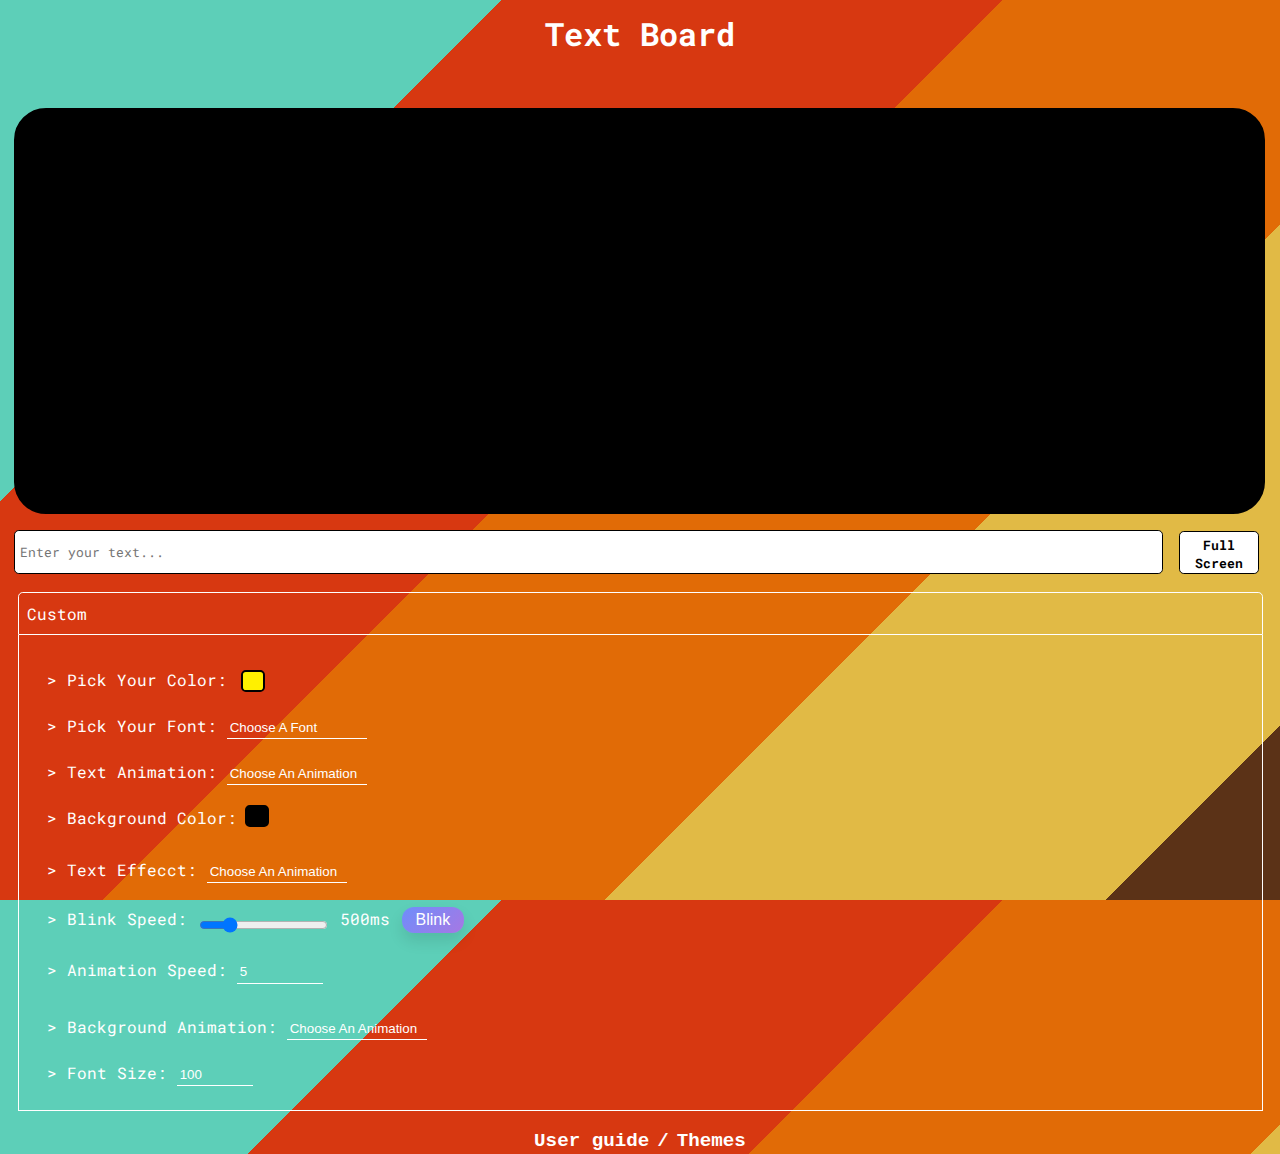
==== commit 05366d25: "repsonsive by Hour" ====
--- a/src/index.html
+++ b/src/index.html
@@ -68,17 +68,20 @@
                 <option value="reset" style="font-weight: bold" id="reset">Reset</option>
               </select>
             </li>
+
             <div class="SBC">
               <li>Background Color:</li>
               <input type="color" id="TCP" class="color-bg" value="#000000" />
             </div>
+
             <li class="effect">
-              <span>Text Effect: </span>
-              <select id="text-effect" onchange="effect_selector()" class="text-effect">
+              <span>Text Effecct: </span>
+              <select id="text-effect" onchange="effect_selector()">
                 <option value="empty" class="default-option" disabled selected>
                   Choose An Animation
                 </option>
                 <option value="wobble" id="wob"> Wobble </option>
+                <option value="txt3D"> 3D Text </option>
               </select>
             </li>
 
@@ -86,10 +89,12 @@
               Blink Speed: <input type="range" id="slispeed" min="100" max="2000" step="100" value="500">
             <span id="speedValue">500</span>ms <button id="startBlinking">Blink</button>
             <p id="blinkText"></p>
+
             <li class="AS">
               Animation Speed:
               <input type="number" name="" id="speed" min="1" value="5" />
             </li>
+
             <li class="BA">
               <span>Background Animation:</span>
               <select id="BGSelector" onchange="bg_select()">
@@ -101,6 +106,7 @@
                 <option value="firework" id="FW">Firework</option>
               </select>
             </li>
+            
             <li class="FS">
               <span>Font Size: </span>  
               <input type="number" name="" id="size" min="100" value="100"/>
@@ -120,7 +126,7 @@
       <!-- break grayscale  -->
     </div>
     <div id="footer">
-      <a href="https://github.com/briano1905/typings#typings" target="_blank" tabindex="3" class="user_guide">User guide</a>/
+      <a href="https://github.com/briano1905/typings#typings" target="_blank" tabindex="3">User guide</a>/
       <div id="show-themes"class="button" onClick="showThemeCenter();" tabindex="4">Themes</div>
     </div>
     <!-- break themes function  -->
@@ -133,5 +139,7 @@
     <script src="text-animation/scroll.js"></script>
     <script src="text-effect/blink.js"></script>
     <script src="text-effect/wobble.js"></script>
+    <script src="text-effect/txt3D.js"></script>
+    <script src="text-effect/flame.js"></script>
   </body>
 </html>